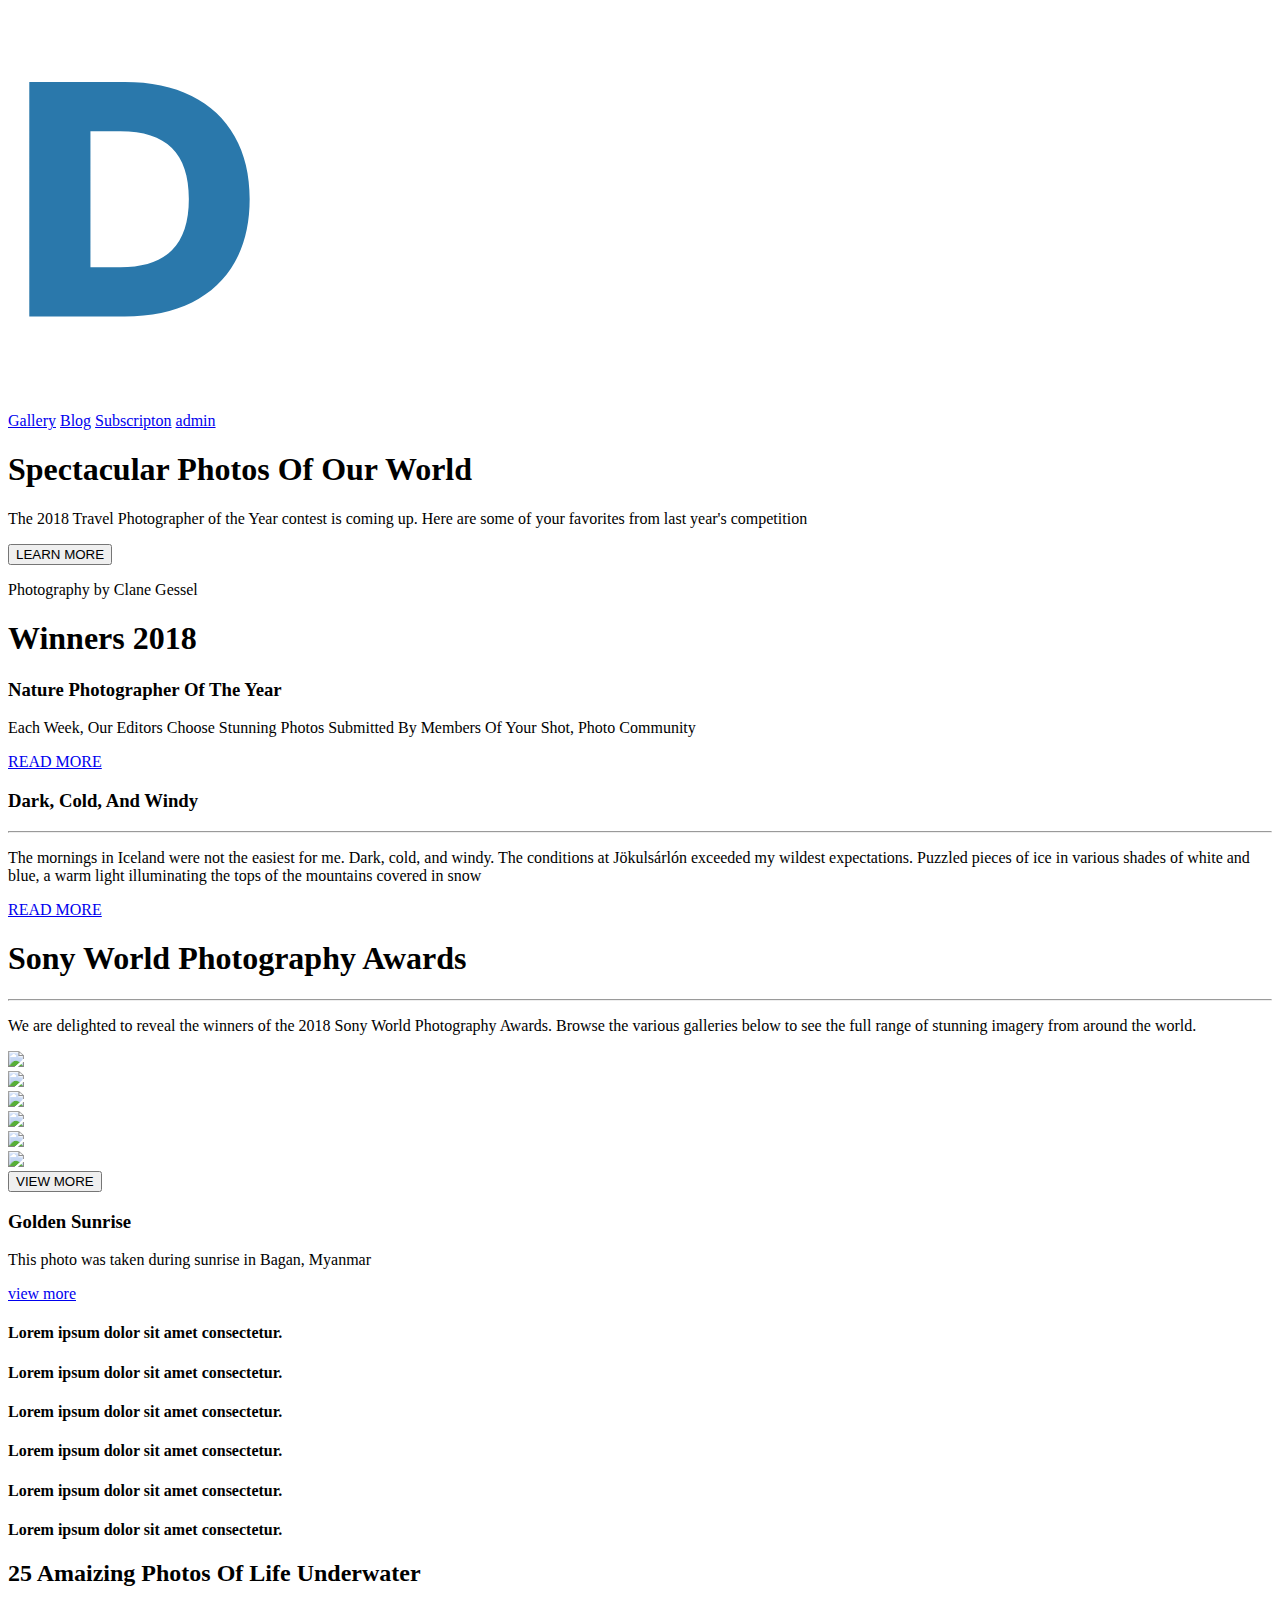
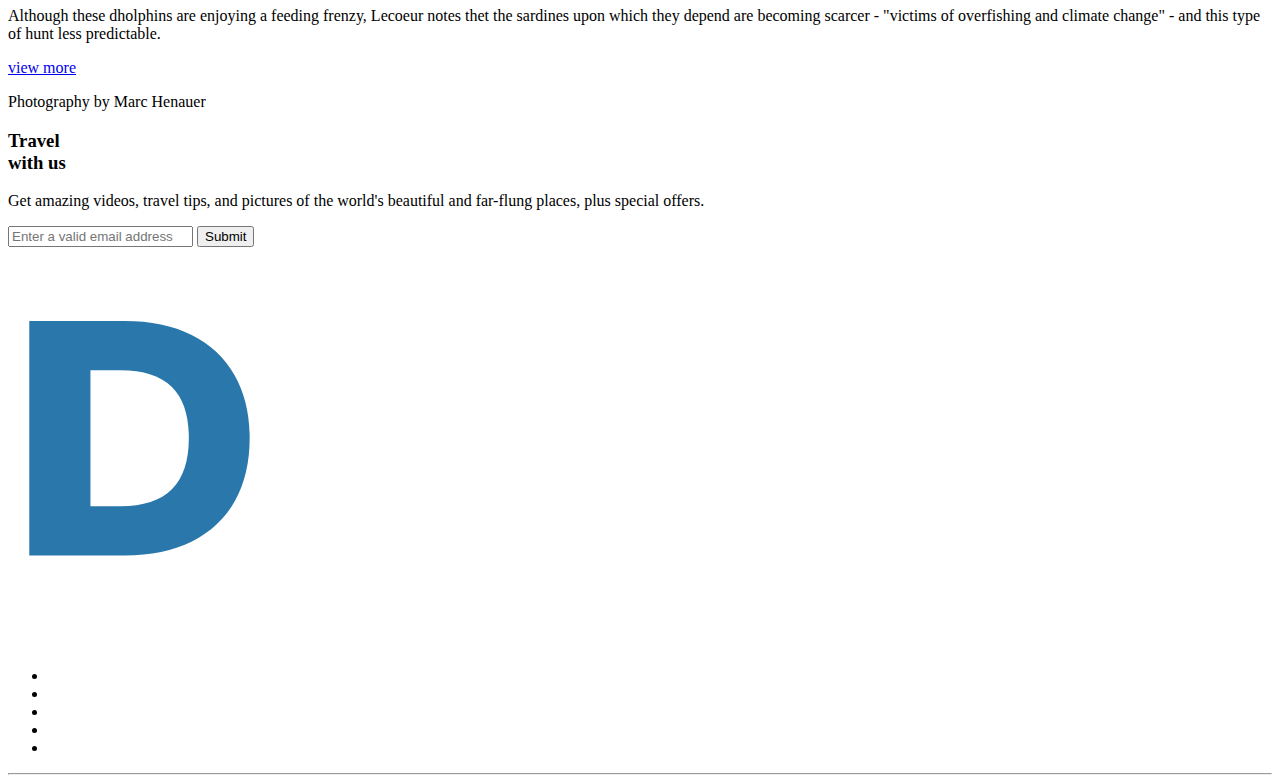
==== index.html @ e1ad9270 "fix logo" ====
<!DOCTYPE html>
<html lang="en">
  <head>
    <meta charset="UTF-8" />
    <meta http-equiv="X-UA-Compatible" content="IE=edge" />
    <meta name="viewport" content="width=device-width, initial-scale=1.0" />

    <!-- FONT AWESOME -->
    <link
      rel="stylesheet"
      href="https://cdnjs.cloudflare.com/ajax/libs/font-awesome/6.2.0/css/all.min.css"
      integrity="sha512-xh6O/CkQoPOWDdYTDqeRdPCVd1SpvCA9XXcUnZS2FmJNp1coAFzvtCN9BmamE+4aHK8yyUHUSCcJHgXloTyT2A=="
      crossorigin="anonymous"
      referrerpolicy="no-referrer"
    />
    <!-- STYLE -->
    <link rel="stylesheet" href="assets/css/style.css" />
  </head>

  <body>
    <nav class="container">
      <section class="navbar">
        <a href="http://127.0.0.1:5500/index.html" class="active"
          ><img src="assets/img/site/logo/logo-light.svg" alt="Static Page"
        /></a>
        <div id="myLinks" class="hideNav">
          <a href="index.html#gallery">Gallery</a>
          <a href="index.html#blog">Blog</a>
          <a href="index.html#subscription">Subscripton</a>
          <a href="admin.html">admin</a>
        </div>
        <a href="javascript:void(0);" class="icon" onclick="navMenu()">
          <i class="fa-sharp fa-solid fa-bars fa-3x"></i>
          <i class="fa-sharp fa-solid fa-x fa-3x"></i>
        </a>
      </section>
    </nav>
    <!-- 1-4 SECTION - ATTILA -->

    <!-- SECTION-1 -->
    <main class="container">
      <header class="container announcement">
        <div
          class="announcement__img col-sx-12 col-sm-6 col-md-8 col-lg-8"
        ></div>

        <div
          class="announcement__description col-sx-12 col-sm-6 col-md-4 col-lg-4"
        >
          <div class="announcement__content">
            <h1>Spectacular Photos Of Our World</h1>
            <p>
              The 2018 Travel Photographer of the Year contest is coming up.
              Here are some of your favorites from last year's competition
            </p>
            <form action="#blog">
              <button class="announcement__btn">LEARN MORE</button>
            </form>
          </div>
        </div>

        <div
          class="announcement__subtitle col-xs-12 col-sm-12 col-md-12 col-lg-12"
        >
          <p>Photography by Clane Gessel</p>
        </div>
      </header>

      <!-- SECTION-2 -->

      <section class="container contest">
        <div class="contest__container reverse">
          <div
            class="contest__container-header col-sx-12 col-sm-3 col-md-3 col-lg-3"
          >
            <h1><strong>Winners</strong> 2018</h1>
          </div>
          <div
            class="contest__container-description col-sx-12 col-sm-9 col-md-9 col-lg-9"
          >
            <div>
              <h3>Nature Photographer Of The Year</h3>
            </div>
            <div>
              <p>
                Each Week, Our Editors Choose Stunning Photos Submitted By
                Members Of Your Shot, Photo Community
              </p>
            </div>
            <div class="contest__container-link"><a href="#">READ MORE</a></div>
          </div>
        </div>
      </section>

      <!-- SECTION-3 -->

      <section class="container iceland">
        <section class="iceland__container">
          <div class="iceland__container--blog">
            <h3>Dark, Cold, And Windy</h3>
            <hr />
            <p>
              The mornings in Iceland were not the easiest for me. Dark, cold,
              and windy. The conditions at Jökulsárlón exceeded my wildest
              expectations. Puzzled pieces of ice in various shades of white and
              blue, a warm light illuminating the tops of the mountains covered
              in snow
            </p>
            <div class="iceland__container--link">
              <a href="#blog">READ MORE</a>
            </div>
          </div>
        </section>
      </section>

      <!-- SECTION-4 -->

      <section
        class="container gallery col-xs-12 col-sm-12 col-md-12 col-lg-12"
        id="gallery"
      >
        <div class="gallery__container">
          <div class="gallery__description">
            <h1>Sony World Photography Awards</h1>
            <hr />
            <p>
              We are delighted to reveal the winners of the 2018 Sony World
              Photography Awards. Browse the various galleries below to see the
              full range of stunning imagery from around the world.
            </p>
          </div>
          <div class="gallery-box">
            <div class="gallery-item" data-index="1">
              <img
                id="img1"
                src="./assets/img/content/gallery/01-gallery.jpeg"
              />
            </div>
            <div class="gallery-item" data-index="2">
              <img
                id="img2"
                src="./assets/img/content/gallery/02-gallery.jpeg"
              />
            </div>
            <div class="gallery-item" data-index="3">
              <img
                id="img3"
                src="./assets/img/content/gallery/03-gallery.jpeg"
              />
            </div>
            <div class="gallery-item" data-index="4">
              <img
                id="img4"
                src="./assets/img/content/gallery/04-gallery.jpeg"
              />
            </div>
            <div class="gallery-item" data-index="5">
              <img
                id="img5"
                src="./assets/img/content/gallery/05-gallery.jpeg"
              />
            </div>
            <div class="gallery-item" data-index="6">
              <img
                id="img6"
                src="./assets/img/content/gallery/06-gallery.jpeg"
              />
            </div>
          </div>
          <div>
            <button class="gallery__btn">VIEW MORE</button>
          </div>
        </div>
      </section>

      <!-- 5-8 SECTION - DANI -->
      <!-- SECTION 5 sunrise-->

      <section class="container sunrise">
        <!-- container-left -->
        <div
          class="container sunrise__container--left col-xs-12 col-sm-7 col-md-7 col-lg-8"
        >
          <div class="img-air-ballon"></div>
          <div class="sunrise--square"></div>
        </div>

        <!-- container-right -->
        <div
          class="container sunrise__container--right col-xs-12 col-sm-5 col-md-5 col-lg-4"
        >
          <div class="sunrise__corner--top"></div>
          <div class="sunrise__content">
            <h3>Golden Sunrise</h3>

            <p>This photo was taken during sunrise in Bagan, Myanmar</p>
            <div>
              <a class="sunrise--link" href="#blog">view more</a>
            </div>
          </div>

          <div class="sunrise__corner--bottom"></div>
        </div>
      </section>

      <!-- SECTION 6 Blog -->
      <section class="blog" id="blog">
        <section class="blog__post col-xs-12 col-sm-12 col-md-12 col-lg-4">
          <div>
            <div>
              <div class="blog__post--img-1"></div>

              <div class="blog__title">
                <h4>Lorem ipsum dolor sit amet consectetur.</h4>
              </div>
            </div>
          </div>
          <div>
            <div>
              <div class="blog__post--img-2"></div>

              <div class="blog__title">
                <h4>Lorem ipsum dolor sit amet consectetur.</h4>
              </div>
            </div>
          </div>
        </section>

        <section class="blog__post col-xs-12 col-sm-12 col-md-12 col-lg-4">
          <div>
            <div>
              <div class="blog__post--img-3"></div>

              <div class="blog__title">
                <h4>Lorem ipsum dolor sit amet consectetur.</h4>
              </div>
            </div>
          </div>
          <div>
            <div>
              <div class="blog__post--img-4"></div>

              <div class="blog__title">
                <h4>Lorem ipsum dolor sit amet consectetur.</h4>
              </div>
            </div>
          </div>
        </section>

        <section class="blog__post col-xs-12 col-sm-12 col-md-12 col-lg-4">
          <div>
            <div>
              <div class="blog__post--img-5"></div>

              <div class="blog__title">
                <h4>Lorem ipsum dolor sit amet consectetur.</h4>
              </div>
            </div>
          </div>
          <div>
            <div>
              <div class="blog__post--img-6"></div>

              <div class="blog__title">
                <h4>Lorem ipsum dolor sit amet consectetur.</h4>
              </div>
            </div>
          </div>
        </section>
      </section>
      <!-- SECTION 7 diving -->
      <section class="container diving">
        <div class="diving__title col-sx-12 col-sm-12 col-md-7 col-lg-8">
          <div class="">
            <div class="diving__content">
              <h2>25 Amaizing Photos Of Life Underwater</h2>
              <p>
                Although these dholphins are enjoying a feeding frenzy, Lecoeur
                notes thet the sardines upon which they depend are becoming
                scarcer - "victims of overfishing and climate change" - and this
                type of hunt less predictable.
              </p>
              <div>
                <a class="diving--link" href="#blog">view more</a>
              </div>
            </div>
          </div>
        </div>
        <div class="diving__img col-sx-12 col-sm-12 col-md-5 col-lg-4">
          <div class="diving__square"></div>
          <div class="diving__pic"></div>
          <div class="diving__corner--bottom"></div>
        </div>

        <div class="diving__subtitle col-xs-12 col-sm-12 col-md-12 col-lg-12">
          <p>Photography by Marc Henauer</p>
        </div>
      </section>
      <!-- Section 8 -->
      <section class="subscripton container" id="subscription">
        <div class="subscripton__msg col-sx-6 col-sm-6 col-md-3 col-lg-3">
          <div>
            <h3>
              Travel <br />
              with us
            </h3>
          </div>
        </div>
        <div class="subscripton__text col-sx-6 col-sm-6 col-md-3 col-lg-4">
          <div>
            <p>
              Get amazing videos, travel tips, and pictures of the world's
              beautiful and far-flung places, plus special offers.
            </p>
          </div>
        </div>
        <form
          id="form"
          class="form subscripton__email col-sx-12 col-sm-12 col-md-6 col-lg-5"
        >
          <input
            class="subscripton__email--input"
            id="email"
            placeholder="Enter a valid email address"
            type="email"
            onkeyup="validateEmail()"
            required
          />

          <button class="subscripton__email--btn" type="button">Submit</button>
        </form>
      </section>
    </main>

    <!-- FOOTER SECTION - GYURI -->

    <section class="layer">
      <section class="footer">
        <section
          class="footer__content col-xs-12 col-sm-12 col-md-12 col-lg-12"
        >
          <div
            class="footer__content--logo col-xs-12 col-sm-12 col-md-6 col-lg-6"
          >
            <img src="assets/img/site/logo/logo-light.svg" alt="" />
          </div>
          <div
            class="footer__content--social col-xs-12 col-sm-12 col-md-6 col-lg-6"
          >
            <ul>
              <li>
                <a href="#"><i class="fa-brands fa-facebook-f fa-xl"></i></a>
              </li>
              <li>
                <a href="#"><i class="fa-brands fa-twitter fa-xl"></i></a>
              </li>
              <li>
                <a href="#"><i class="fa-brands fa-instagram fa-xl"></i></a>
              </li>
              <li>
                <a href="#"><i class="fa-brands fa-youtube fa-xl"></i></a>
              </li>
              <li>
                <a href="#"><i class="fa-brands fa-google-plus-g fa-xl"></i></a>
              </li>
            </ul>
          </div>
        </section>

        <hr />
        <section
          class="footer__copyright col-sx-12 col-sm-12 col-md-12 col-lg-12"
        >
          <div id="copyright"></div>
        </section>
      </section>
    </section>
    <!-- JAVASCRIPT -->
    <script src="assets/js/main.js"></script>
    <script src="assets/js/gallery.js"></script>
    <script src="assets/js/email-subs.js"></script>
  </body>
</html>
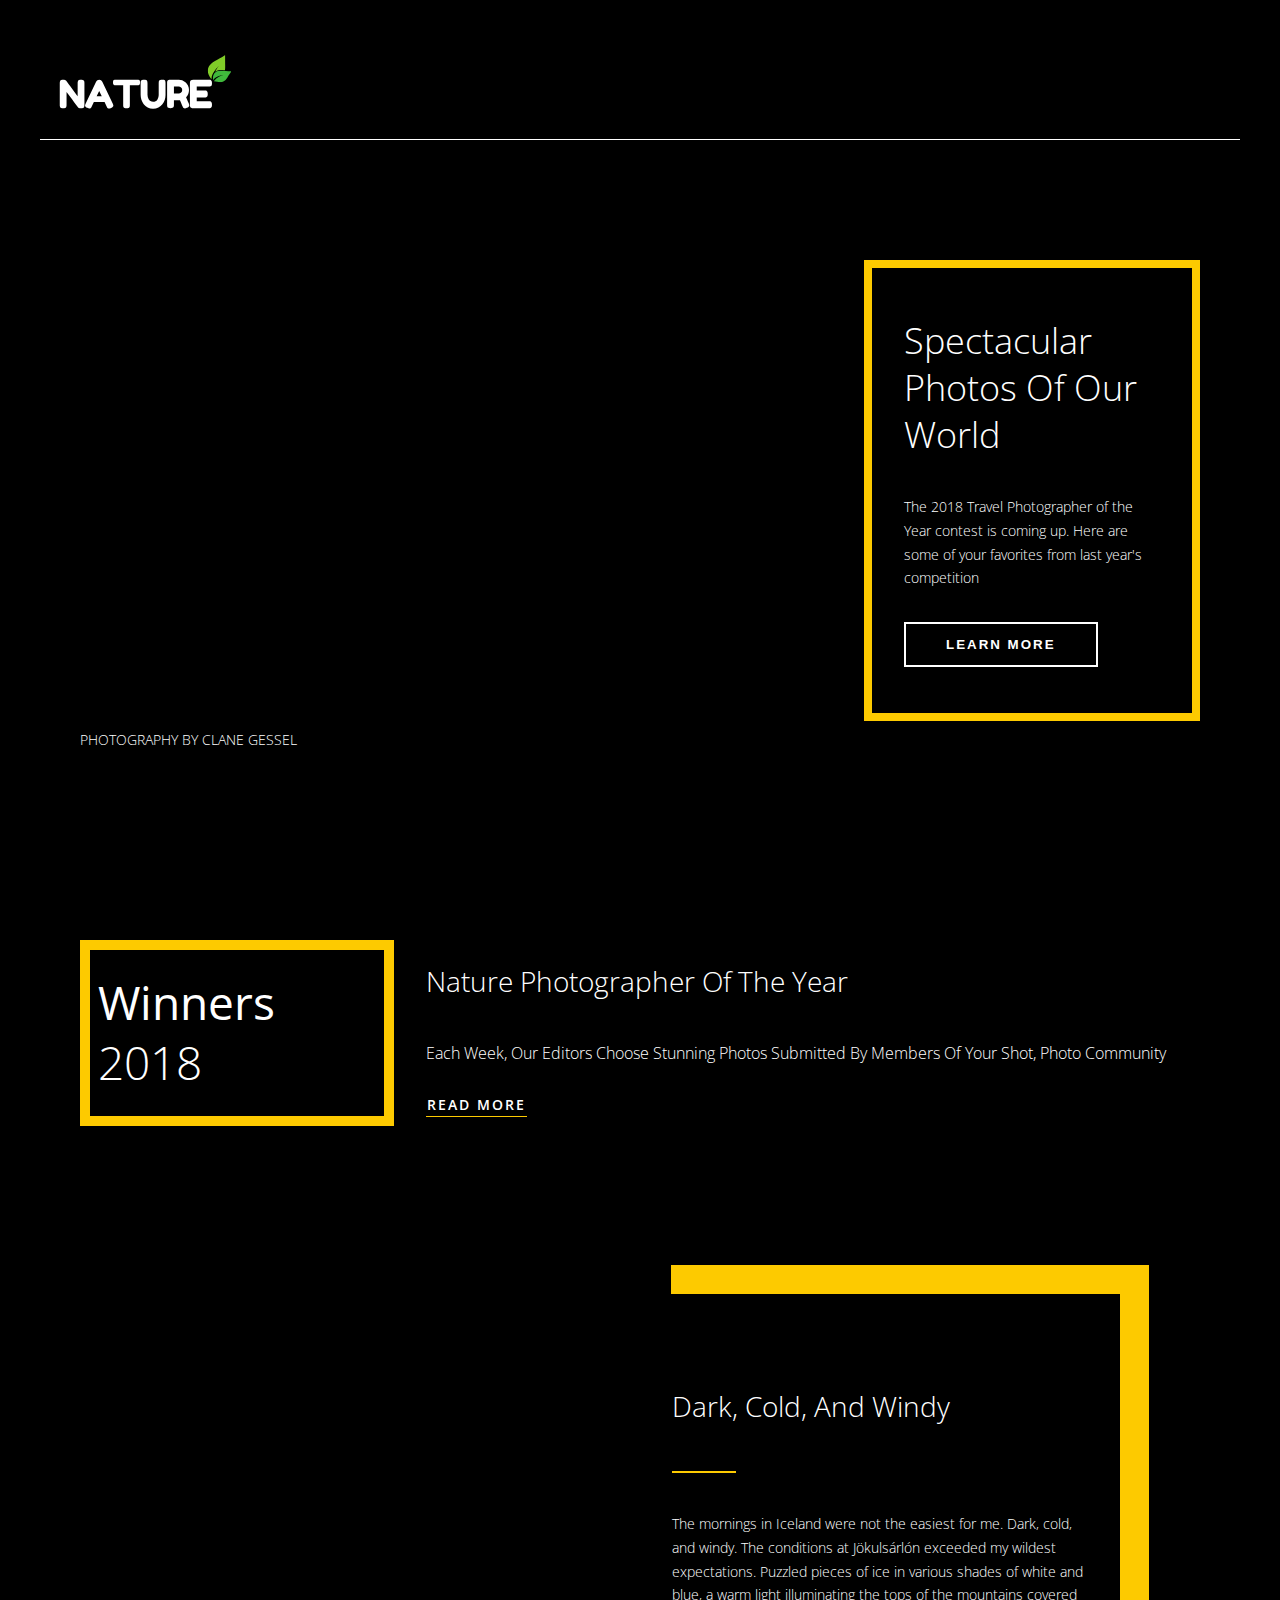
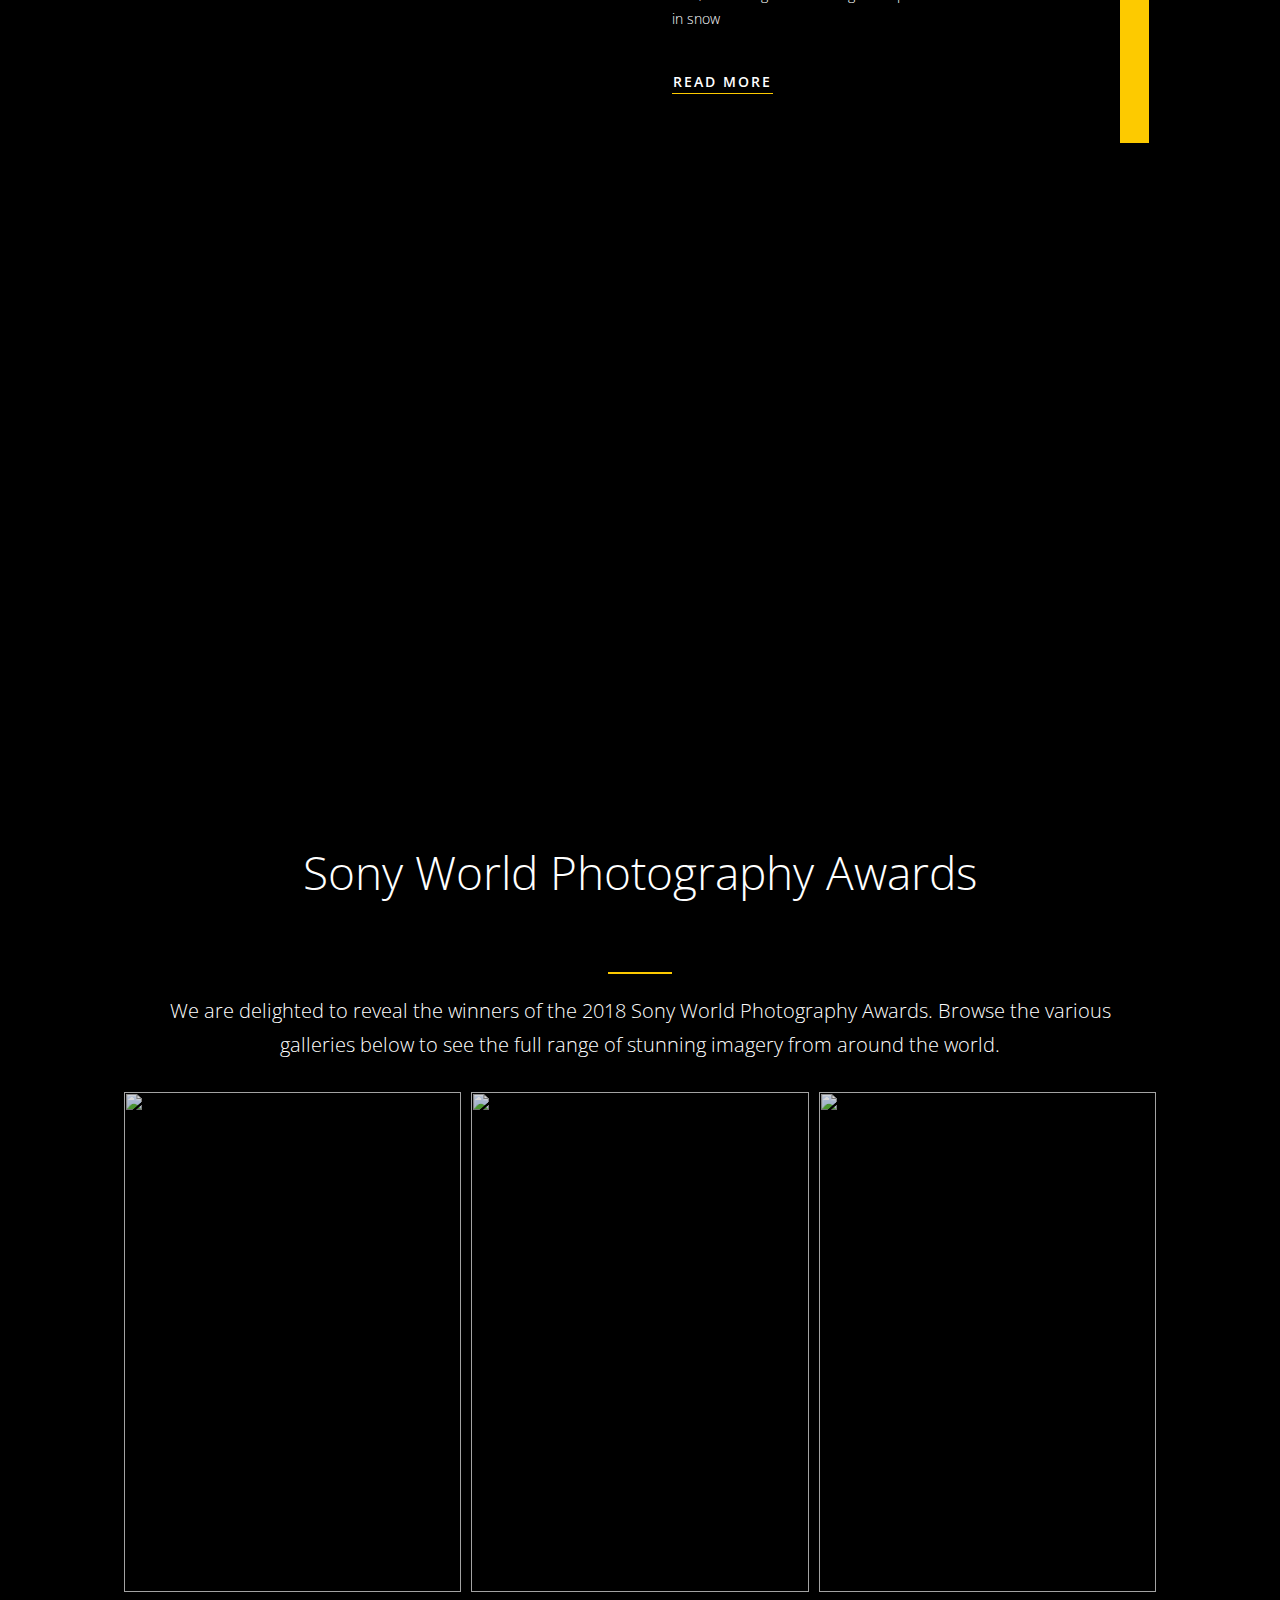
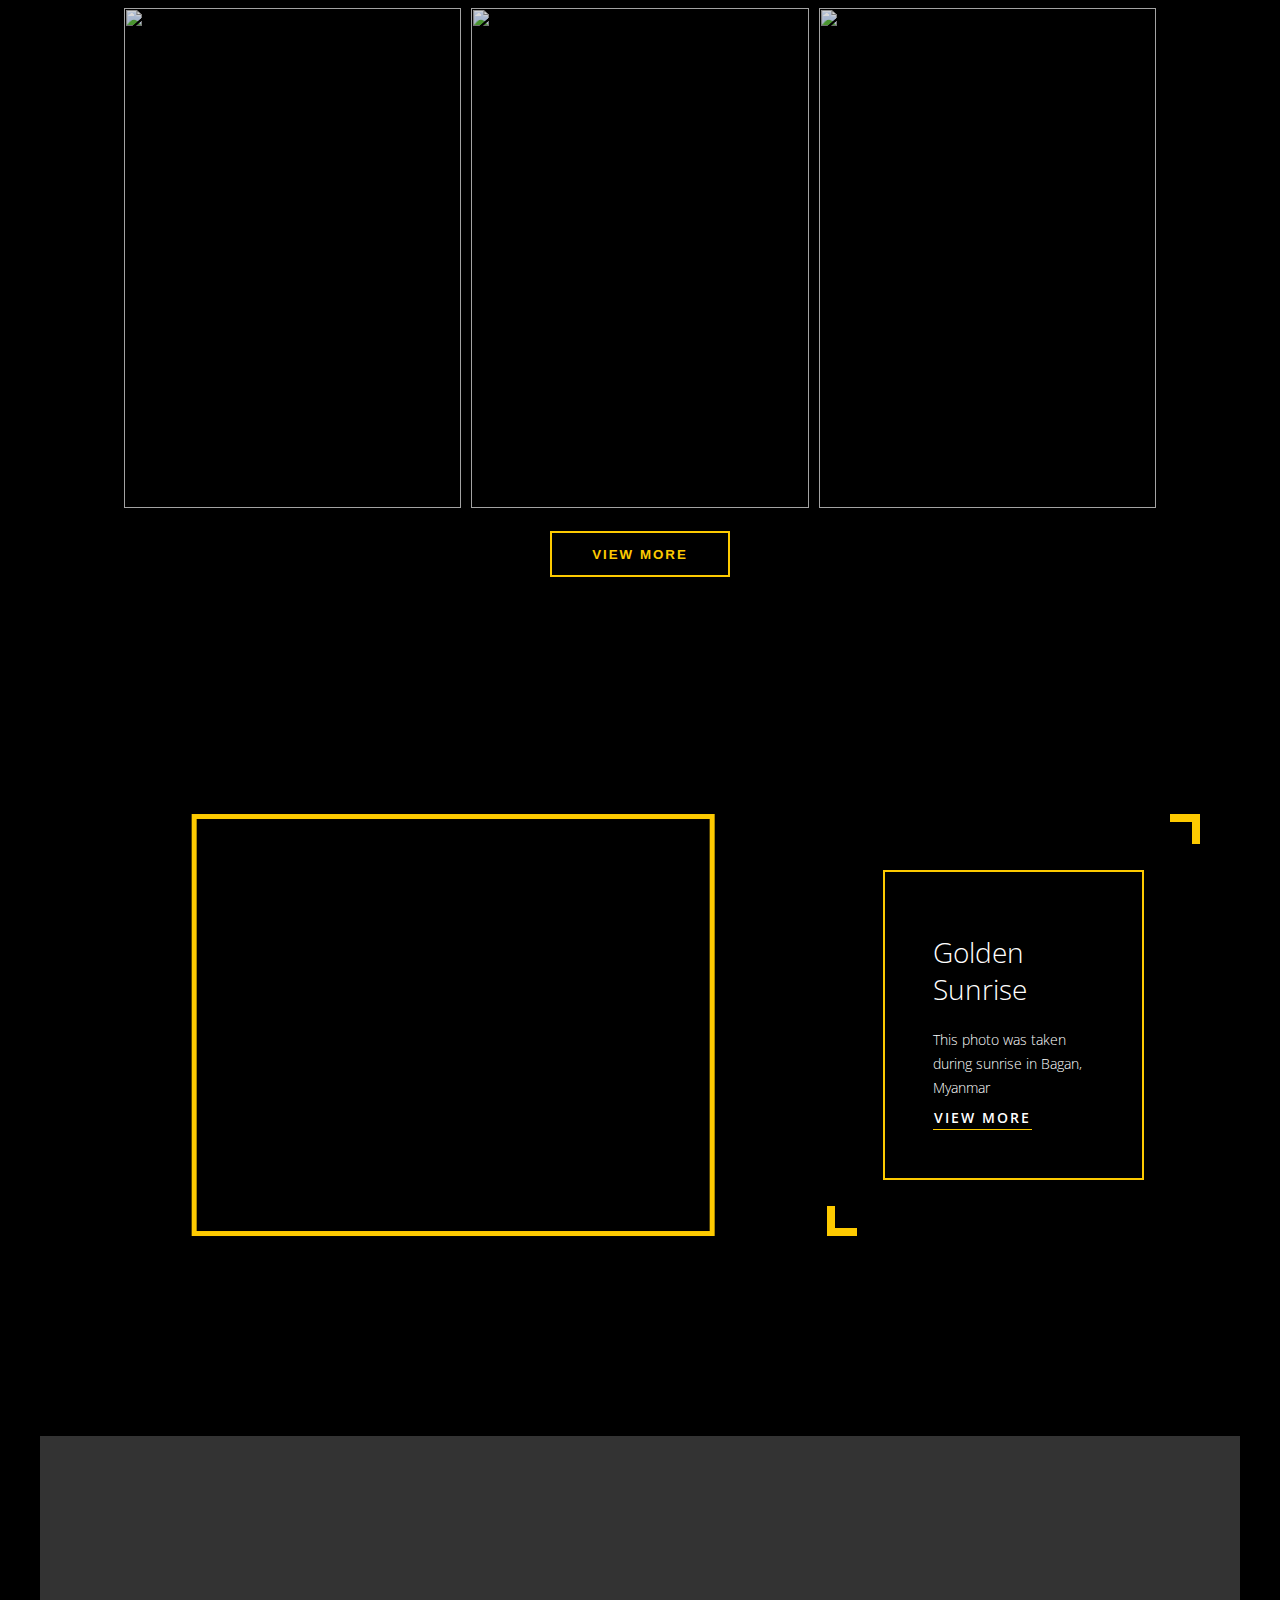
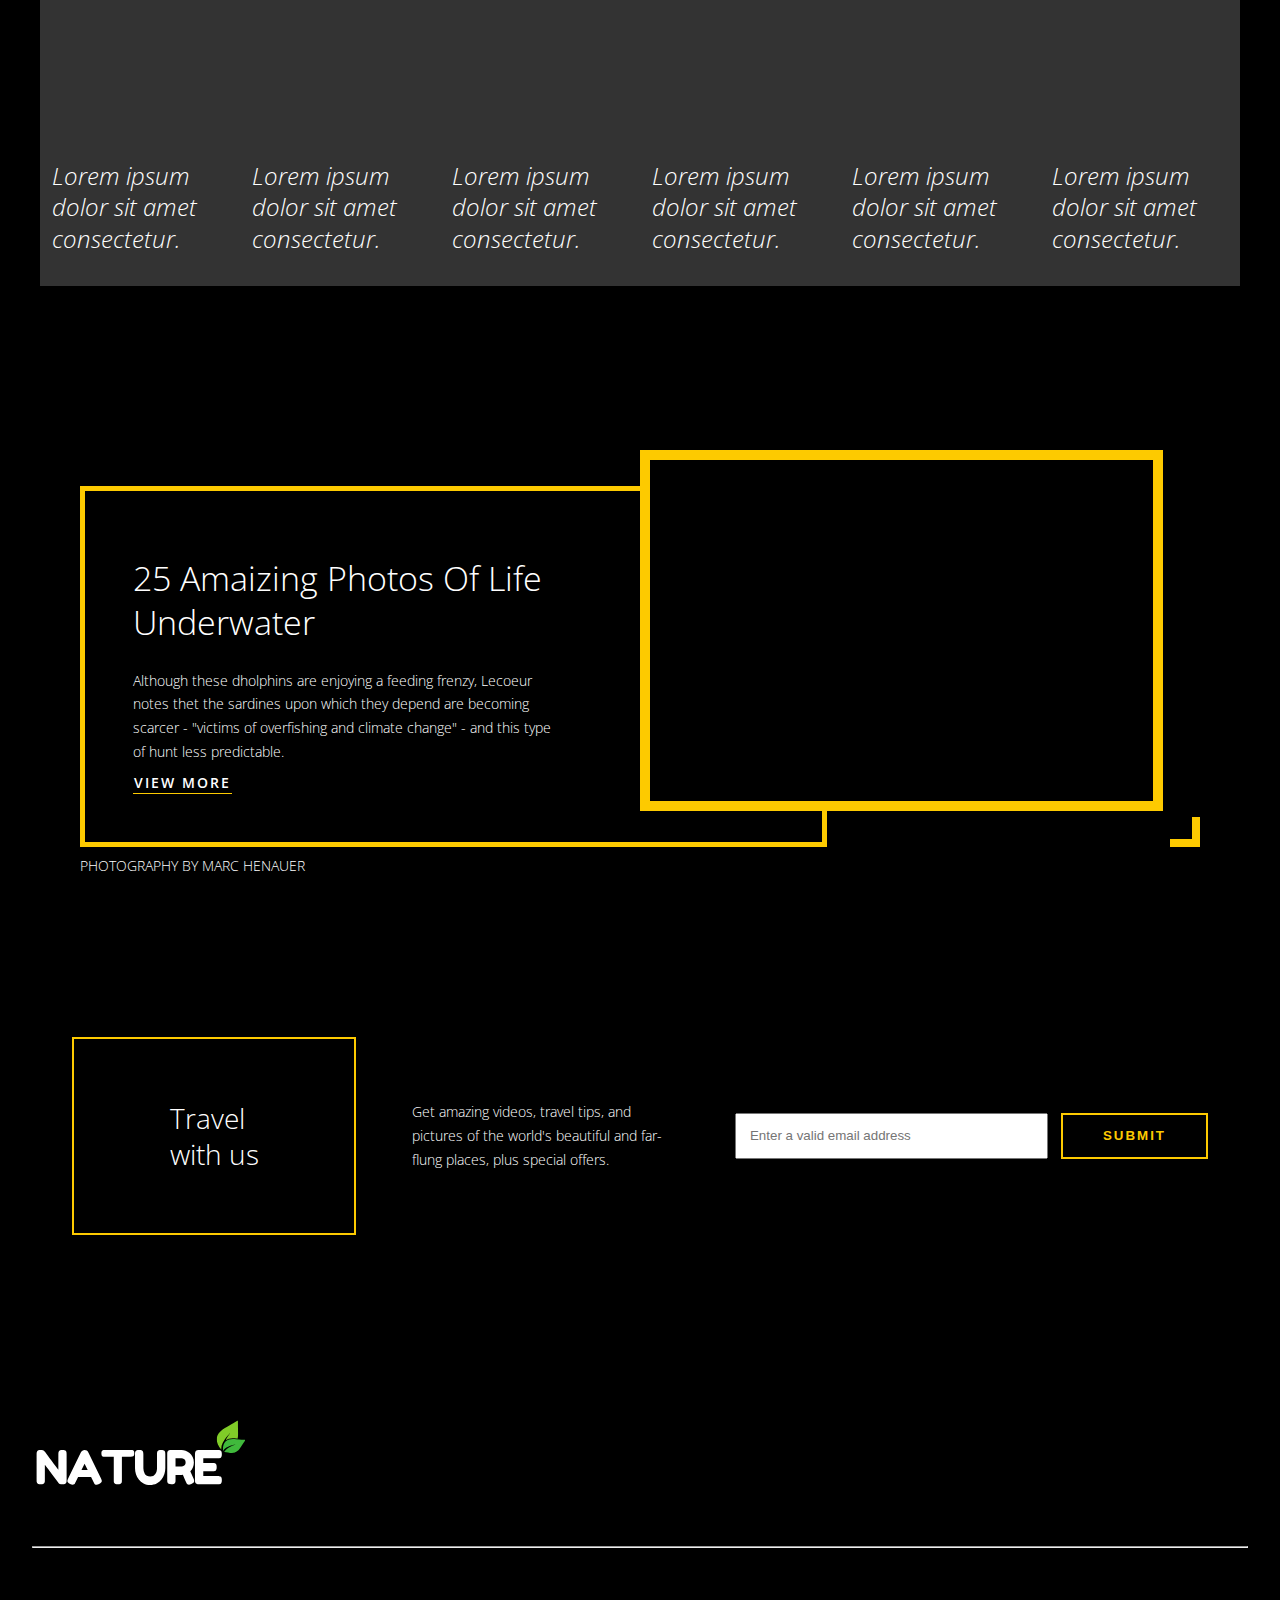
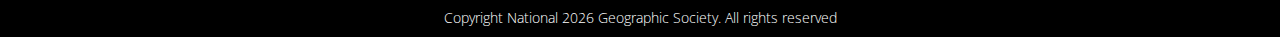
==== commit 264b147c: "fix navbar" ====
--- a/index.html
+++ b/index.html
@@ -23,21 +23,19 @@
         <a href="http://127.0.0.1:5500/index.html" class="active"
           ><img src="assets/img/site/logo/logo-light.svg" alt="Static Page"
         /></a>
-        <div id="myLinks" class="hideNav">
+        <div id="myLinks">
           <a href="index.html#gallery">Gallery</a>
           <a href="index.html#blog">Blog</a>
           <a href="index.html#subscription">Subscripton</a>
           <a href="admin.html">admin</a>
         </div>
-        <a href="javascript:void(0);" class="icon" onclick="navMenu()">
+        <a class="icon" onclick="navMenu()">
           <i class="fa-sharp fa-solid fa-bars fa-3x"></i>
           <i class="fa-sharp fa-solid fa-x fa-3x"></i>
         </a>
       </section>
     </nav>
-    <!-- 1-4 SECTION - ATTILA -->
-
-    <!-- SECTION-1 -->
+
     <main class="container">
       <header class="container announcement">
         <div
@@ -66,8 +64,6 @@
         </div>
       </header>
 
-      <!-- SECTION-2 -->
-
       <section class="container contest">
         <div class="contest__container reverse">
           <div
@@ -91,8 +87,6 @@
           </div>
         </div>
       </section>
-
-      <!-- SECTION-3 -->
 
       <section class="container iceland">
         <section class="iceland__container">
@@ -113,8 +107,6 @@
         </section>
       </section>
 
-      <!-- SECTION-4 -->
-
       <section
         class="container gallery col-xs-12 col-sm-12 col-md-12 col-lg-12"
         id="gallery"
@@ -173,11 +165,7 @@
         </div>
       </section>
 
-      <!-- 5-8 SECTION - DANI -->
-      <!-- SECTION 5 sunrise-->
-
       <section class="container sunrise">
-        <!-- container-left -->
         <div
           class="container sunrise__container--left col-xs-12 col-sm-7 col-md-7 col-lg-8"
         >
@@ -185,7 +173,6 @@
           <div class="sunrise--square"></div>
         </div>
 
-        <!-- container-right -->
         <div
           class="container sunrise__container--right col-xs-12 col-sm-5 col-md-5 col-lg-4"
         >
@@ -203,7 +190,6 @@
         </div>
       </section>
 
-      <!-- SECTION 6 Blog -->
       <section class="blog" id="blog">
         <section class="blog__post col-xs-12 col-sm-12 col-md-12 col-lg-4">
           <div>
@@ -268,7 +254,7 @@
           </div>
         </section>
       </section>
-      <!-- SECTION 7 diving -->
+
       <section class="container diving">
         <div class="diving__title col-sx-12 col-sm-12 col-md-7 col-lg-8">
           <div class="">
@@ -296,7 +282,6 @@
           <p>Photography by Marc Henauer</p>
         </div>
       </section>
-      <!-- Section 8 -->
       <section class="subscripton container" id="subscription">
         <div class="subscripton__msg col-sx-6 col-sm-6 col-md-3 col-lg-3">
           <div>
@@ -332,8 +317,6 @@
       </section>
     </main>
 
-    <!-- FOOTER SECTION - GYURI -->
-
     <section class="layer">
       <section class="footer">
         <section
--- a/assets/css/style.css
+++ b/assets/css/style.css
@@ -0,0 +1,1623 @@
+@import url("https://fonts.googleapis.com/css2?family=Open+Sans:ital,wght@0,300;0,400;0,500;0,600;0,700;0,800;1,300&display=swap");
+* {
+  margin: 0;
+  padding: 0;
+  box-sizing: border-box;
+}
+
+body {
+  font-family: "Open Sans", sans-serif;
+  background-color: #000000;
+}
+
+p {
+  color: #fff;
+  font-size: 14px;
+  line-height: 1.7;
+  font-weight: 300;
+  padding: 0.5em 0;
+  margin: 0;
+}
+
+a {
+  color: #fff;
+  font-size: 14px;
+  line-height: 1.7;
+  font-weight: 300;
+  padding: 0.5em 0;
+  margin: 0;
+  text-transform: uppercase;
+  text-decoration: underline 1.5px #fdca00;
+  text-underline-offset: 5px;
+}
+a:hover {
+  color: #fdca00;
+}
+
+h1 {
+  color: #fff;
+  font-size: 46px;
+  line-height: 1.3;
+  font-weight: 300;
+  padding: 0.5em 0;
+  margin: 0;
+}
+
+h2 {
+  color: #fff;
+  font-size: 34px;
+  line-height: 1.3;
+  font-weight: 300;
+  padding: 0.5em 0;
+  margin: 0;
+}
+
+h3 {
+  color: #fff;
+  font-size: 28px;
+  line-height: 1.3;
+  font-weight: 300;
+  padding: 0.5em 0;
+  margin: 0;
+}
+
+h4 {
+  color: #fff;
+  font-size: 24px;
+  line-height: 1.3;
+  font-weight: 300;
+  padding: 0.5em 0;
+  margin: 0;
+}
+
+h5 {
+  color: #fff;
+  font-size: 20px;
+  line-height: 1.3;
+  font-weight: 300;
+  padding: 0.5em 0;
+  margin: 0;
+}
+
+h6 {
+  color: #fff;
+  font-size: 14px;
+  line-height: 1.3;
+  font-weight: 300;
+  padding: 0.5em 0;
+  margin: 0;
+}
+
+.navbar {
+  display: flex;
+  flex-direction: column;
+  justify-content: center;
+  align-items: center;
+  max-width: 1280px;
+  overflow: hidden;
+  background-color: #000000;
+  position: relative;
+}
+.navbar a {
+  color: #fff;
+  padding: 14px 16px;
+  text-decoration: none;
+  font-size: 17px;
+  display: block;
+}
+.navbar a img {
+  width: 15%;
+}
+@media only screen and (max-width: 960px) {
+  .navbar a img {
+    width: 25%;
+  }
+}
+@media only screen and (max-width: 640px) {
+  .navbar a img {
+    width: 50%;
+  }
+}
+.navbar a.icon {
+  display: block;
+  position: absolute;
+  right: 0;
+  top: 0;
+}
+.navbar a.icon .fa-x {
+  display: none;
+}
+@keyframes fadeIn {
+  0% {
+    display: none;
+    opacity: 0;
+    height: 0;
+  }
+  99% {
+    display: block;
+  }
+  100% {
+    display: block;
+    opacity: 1;
+    height: 100%;
+  }
+}
+.navbar a.icon .fa-x.open {
+  animation: fadeIn 300ms linear backwards;
+}
+@keyframes fadeIn {
+  0% {
+    display: none;
+    opacity: 0;
+    height: 0;
+  }
+  99% {
+    display: block;
+  }
+  100% {
+    display: block;
+    opacity: 1;
+    height: 100%;
+  }
+}
+.navbar a.icon .fa-bars.open {
+  animation: fadeIn 300ms linear backwards;
+}
+.navbar #myLinks {
+  display: none;
+  text-align: center;
+}
+@keyframes hideNav {
+  0% {
+    display: block;
+    opacity: 1;
+    height: 100%;
+  }
+  99% {
+    display: none;
+  }
+  100% {
+    display: none;
+    opacity: 0;
+    height: 0;
+  }
+}
+@keyframes showNav {
+  0% {
+    display: none;
+    opacity: 0;
+    height: 0;
+  }
+  99% {
+    display: block;
+  }
+  100% {
+    display: block;
+    opacity: 1;
+    height: 100%;
+  }
+}
+.navbar #myLinks a {
+  position: relative;
+  text-decoration: none;
+  display: inline-block;
+  color: #fff;
+  font-weight: 600;
+  letter-spacing: 2px;
+  padding: 0 1px;
+  transition: color ease 0.3s;
+  display: block;
+  margin: 2em;
+  z-index: 1;
+}
+.navbar #myLinks a::after {
+  content: "";
+  position: absolute;
+  z-index: -1;
+  width: 100%;
+  height: 5%;
+  left: 0;
+  bottom: 0;
+  background-color: #fdca00;
+  transition: all ease 0.3s;
+}
+.navbar #myLinks a:hover {
+  color: #000000;
+}
+.navbar #myLinks a:hover::after {
+  height: 100%;
+}
+.navbar #myLinks.showNav {
+  animation: showNav 1s linear backwards;
+}
+.navbar #myLinks.hideNav {
+  animation: hideNav 1s linear forwards;
+}
+
+.mobile-container {
+  max-width: 480px;
+  margin: auto;
+  background-color: #333333;
+  height: 500px;
+  color: #fff;
+  border-radius: 10px;
+}
+
+.active {
+  background-color: #000000;
+  color: #fff;
+  border-bottom: 1px solid #fff;
+}
+
+.fa-bars {
+  display: flex;
+  flex-direction: row;
+  justify-content: center;
+  align-items: center;
+}
+
+.layer {
+  display: flex;
+  flex-direction: row;
+  justify-content: center;
+  max-width: 1280px;
+  width: 100%;
+  height: 100%;
+  margin: 0 auto;
+  margin-top: 5em;
+  background-image: url("../img/site/img/05-footer_mountains.jpeg");
+  background-position: center;
+  background-size: cover;
+}
+
+.footer {
+  display: flex;
+  flex-direction: column;
+  justify-content: space-between;
+  max-width: 1280px;
+  width: 100%;
+  min-height: 250px;
+  margin: 0 auto;
+  padding: 2em;
+  padding-bottom: 0;
+  background-color: rgba(0, 0, 0, 0.8);
+}
+.footer__content {
+  display: flex;
+  flex-direction: row;
+  justify-content: center;
+  width: 100%;
+}
+.footer__content--logo {
+  display: flex;
+  flex-direction: column;
+  justify-content: center;
+  align-items: flex-start;
+}
+.footer__content--logo img {
+  width: 35%;
+}
+.footer__content--social {
+  display: flex;
+  flex-direction: column;
+  justify-content: space-around;
+  align-items: flex-end;
+}
+.footer__content--social ul {
+  display: flex;
+  flex-direction: row;
+  justify-content: center;
+  list-style: none;
+}
+.footer__content--social ul li {
+  padding: 0.5em;
+}
+.footer__copyright {
+  display: flex;
+  flex-direction: column;
+  justify-content: center;
+  align-items: center;
+}
+.footer__template {
+  display: flex;
+  flex-direction: column;
+  justify-content: center;
+  max-width: 1280px;
+  width: 100%;
+  height: 100%;
+  margin: 0 auto;
+  align-items: center;
+  padding: 2em;
+  background-color: #333333;
+}
+
+.footer--link {
+  position: relative;
+  text-decoration: none;
+  display: inline-block;
+  color: #fff;
+  font-weight: 600;
+  letter-spacing: 2px;
+  padding: 0 1px;
+  transition: color ease 0.3s;
+}
+.footer--link::after {
+  content: "";
+  position: absolute;
+  z-index: -1;
+  width: 100%;
+  height: 5%;
+  left: 0;
+  bottom: 0;
+  background-color: #fdca00;
+  transition: all ease 0.3s;
+}
+.footer--link:hover {
+  color: #000000;
+}
+.footer--link:hover::after {
+  height: 100%;
+}
+
+.fa-facebook-f {
+  color: #fdca00;
+}
+
+.fa-twitter {
+  color: #fdca00;
+}
+
+.fa-youtube {
+  color: #fdca00;
+}
+
+.fa-instagram {
+  color: #fdca00;
+}
+
+.fa-google-plus-g {
+  color: #fdca00;
+}
+
+.container {
+  box-sizing: border-box;
+  display: flex;
+  flex: 0 1 auto;
+  flex-flow: row wrap;
+  margin: 0 auto;
+  padding: 10px;
+  position: relative;
+  max-width: 1280px;
+}
+@media only screen and (min-width: 640px) {
+  .container {
+    padding: 10px;
+  }
+}
+@media only screen and (min-width: 960px) {
+  .container {
+    padding: 20px;
+  }
+}
+@media only screen and (min-width: 1280px) {
+  .container {
+    padding: 40px;
+  }
+}
+
+.container > [class^=col] {
+  box-sizing: border-box;
+  padding: 10px;
+  position: relative;
+}
+@media only screen and (min-width: 640px) {
+  .container > [class^=col] {
+    padding: 12px;
+  }
+}
+@media only screen and (min-width: 960px) {
+  .container > [class^=col] {
+    padding: 15px;
+  }
+}
+@media only screen and (min-width: 1280px) {
+  .container > [class^=col] {
+    padding: 18px;
+  }
+}
+
+.col-xs-1 {
+  width: 8.3333333333%;
+}
+
+.col-xs-2 {
+  width: 16.6666666667%;
+}
+
+.col-xs-3 {
+  width: 25%;
+}
+
+.col-xs-4 {
+  width: 33.3333333333%;
+}
+
+.col-xs-5 {
+  width: 41.6666666667%;
+}
+
+.col-xs-6 {
+  width: 50%;
+}
+
+.col-xs-7 {
+  width: 58.3333333333%;
+}
+
+.col-xs-8 {
+  width: 66.6666666667%;
+}
+
+.col-xs-9 {
+  width: 75%;
+}
+
+.col-xs-10 {
+  width: 83.3333333333%;
+}
+
+.col-xs-11 {
+  width: 91.6666666667%;
+}
+
+.col-xs-12 {
+  width: 100%;
+}
+
+@media only screen and (min-width: 640px) {
+  .col-sm-1 {
+    width: 8.3333333333%;
+  }
+}
+
+@media only screen and (min-width: 640px) {
+  .col-sm-2 {
+    width: 16.6666666667%;
+  }
+}
+
+@media only screen and (min-width: 640px) {
+  .col-sm-3 {
+    width: 25%;
+  }
+}
+
+@media only screen and (min-width: 640px) {
+  .col-sm-4 {
+    width: 33.3333333333%;
+  }
+}
+
+@media only screen and (min-width: 640px) {
+  .col-sm-5 {
+    width: 41.6666666667%;
+  }
+}
+
+@media only screen and (min-width: 640px) {
+  .col-sm-6 {
+    width: 50%;
+  }
+}
+
+@media only screen and (min-width: 640px) {
+  .col-sm-7 {
+    width: 58.3333333333%;
+  }
+}
+
+@media only screen and (min-width: 640px) {
+  .col-sm-8 {
+    width: 66.6666666667%;
+  }
+}
+
+@media only screen and (min-width: 640px) {
+  .col-sm-9 {
+    width: 75%;
+  }
+}
+
+@media only screen and (min-width: 640px) {
+  .col-sm-10 {
+    width: 83.3333333333%;
+  }
+}
+
+@media only screen and (min-width: 640px) {
+  .col-sm-11 {
+    width: 91.6666666667%;
+  }
+}
+
+@media only screen and (min-width: 640px) {
+  .col-sm-12 {
+    width: 100%;
+  }
+}
+
+@media only screen and (min-width: 960px) {
+  .col-md-1 {
+    width: 8.3333333333%;
+  }
+}
+
+@media only screen and (min-width: 960px) {
+  .col-md-2 {
+    width: 16.6666666667%;
+  }
+}
+
+@media only screen and (min-width: 960px) {
+  .col-md-3 {
+    width: 25%;
+  }
+}
+
+@media only screen and (min-width: 960px) {
+  .col-md-4 {
+    width: 33.3333333333%;
+  }
+}
+
+@media only screen and (min-width: 960px) {
+  .col-md-5 {
+    width: 41.6666666667%;
+  }
+}
+
+@media only screen and (min-width: 960px) {
+  .col-md-6 {
+    width: 50%;
+  }
+}
+
+@media only screen and (min-width: 960px) {
+  .col-md-7 {
+    width: 58.3333333333%;
+  }
+}
+
+@media only screen and (min-width: 960px) {
+  .col-md-8 {
+    width: 66.6666666667%;
+  }
+}
+
+@media only screen and (min-width: 960px) {
+  .col-md-9 {
+    width: 75%;
+  }
+}
+
+@media only screen and (min-width: 960px) {
+  .col-md-10 {
+    width: 83.3333333333%;
+  }
+}
+
+@media only screen and (min-width: 960px) {
+  .col-md-11 {
+    width: 91.6666666667%;
+  }
+}
+
+@media only screen and (min-width: 960px) {
+  .col-md-12 {
+    width: 100%;
+  }
+}
+
+@media only screen and (min-width: 1280px) {
+  .col-lg-1 {
+    width: 8.3333333333%;
+  }
+}
+
+@media only screen and (min-width: 1280px) {
+  .col-lg-2 {
+    width: 16.6666666667%;
+  }
+}
+
+@media only screen and (min-width: 1280px) {
+  .col-lg-3 {
+    width: 25%;
+  }
+}
+
+@media only screen and (min-width: 1280px) {
+  .col-lg-4 {
+    width: 33.3333333333%;
+  }
+}
+
+@media only screen and (min-width: 1280px) {
+  .col-lg-5 {
+    width: 41.6666666667%;
+  }
+}
+
+@media only screen and (min-width: 1280px) {
+  .col-lg-6 {
+    width: 50%;
+  }
+}
+
+@media only screen and (min-width: 1280px) {
+  .col-lg-7 {
+    width: 58.3333333333%;
+  }
+}
+
+@media only screen and (min-width: 1280px) {
+  .col-lg-8 {
+    width: 66.6666666667%;
+  }
+}
+
+@media only screen and (min-width: 1280px) {
+  .col-lg-9 {
+    width: 75%;
+  }
+}
+
+@media only screen and (min-width: 1280px) {
+  .col-lg-10 {
+    width: 83.3333333333%;
+  }
+}
+
+@media only screen and (min-width: 1280px) {
+  .col-lg-11 {
+    width: 91.6666666667%;
+  }
+}
+
+@media only screen and (min-width: 1280px) {
+  .col-lg-12 {
+    width: 100%;
+  }
+}
+
+html {
+  scroll-behavior: smooth;
+}
+
+nav.container {
+  display: flex;
+  flex-direction: row;
+  justify-content: center;
+  width: 100%;
+}
+
+.navbar {
+  width: 100%;
+  display: flex;
+  justify-content: space-evenly;
+  padding: 0;
+  margin: 0;
+}
+
+.announcement {
+  display: flex;
+  flex-direction: row;
+  justify-content: center;
+  width: 100%;
+  min-height: 600px;
+}
+.announcement__img {
+  display: flex;
+  flex-direction: row;
+  justify-content: center;
+  background-image: url("../img/site/img/01-ice_cave.jpeg");
+  background-size: cover;
+  background-position: center;
+}
+@media only screen and (max-width: 640px) {
+  .announcement__img {
+    margin: 1em 0;
+    width: 100%;
+    height: 250px;
+  }
+}
+.announcement__description {
+  display: flex;
+  flex-direction: row;
+  justify-content: flex-end;
+}
+.announcement__content {
+  display: flex;
+  flex-direction: column;
+  justify-content: space-between;
+  align-items: stretch;
+  border: 0.5em solid rgb(253, 202, 0);
+  height: auto;
+  width: 90%;
+  padding: 2em;
+}
+@media only screen and (max-width: 640px) {
+  .announcement__content {
+    width: 100%;
+  }
+}
+.announcement__content h1 {
+  font-size: 36px;
+}
+.announcement__btn {
+  border: 2px solid #fff;
+  color: #fff;
+  background-color: #000000;
+  padding: 1em 3em;
+  margin: 1em 0;
+  text-transform: uppercase;
+  font-weight: 600;
+  letter-spacing: 2px;
+  cursor: pointer;
+  box-shadow: inset 0 0 0 0 #fff;
+}
+.announcement__btn:hover {
+  color: #000;
+  transition: ease-out 0.8s;
+  box-shadow: inset 400px 0 0 0 #fff;
+}
+.announcement__subtitle {
+  display: flex;
+  flex-direction: row;
+  justify-content: flex-start;
+  text-transform: uppercase;
+}
+
+.contest {
+  display: flex;
+  flex-direction: row;
+  justify-content: center;
+  width: 100%;
+  height: 100%;
+  margin-top: 5em;
+  margin-bottom: 5em;
+}
+.contest__container {
+  display: flex;
+  flex-direction: row;
+  justify-content: center;
+  gap: 2em;
+}
+@media only screen and (max-width: 640px) {
+  .contest__container {
+    display: flex;
+    flex-direction: column-reverse;
+    justify-content: center;
+  }
+}
+.contest__container-header {
+  display: flex;
+  flex-direction: column;
+  justify-content: center;
+  display: flex;
+  flex-direction: column;
+  border: 10px solid rgb(253, 202, 0);
+  padding-right: 2em;
+  padding-left: 0.5em;
+  height: 100%;
+  width: 30%;
+  justify-content: center;
+}
+@media only screen and (max-width: 920px) {
+  .contest__container-header {
+    width: 40%;
+  }
+}
+@media only screen and (max-width: 640px) {
+  .contest__container-header {
+    width: 100%;
+  }
+}
+@media only screen and (max-width: 640px) {
+  .contest__container h1 {
+    width: 70%;
+  }
+}
+.contest__container-description {
+  display: flex;
+  flex-direction: column;
+  justify-content: center;
+  justify-content: space-around;
+}
+.contest__container-description p {
+  font-size: 16px;
+}
+.contest__container-link a {
+  position: relative;
+  text-decoration: none;
+  display: inline-block;
+  color: #fff;
+  font-weight: 600;
+  letter-spacing: 2px;
+  padding: 0 1px;
+  transition: color ease 0.3s;
+}
+.contest__container-link a::after {
+  content: "";
+  position: absolute;
+  z-index: -1;
+  width: 100%;
+  height: 5%;
+  left: 0;
+  bottom: 0;
+  background-color: #fdca00;
+  transition: all ease 0.3s;
+}
+.contest__container-link a:hover {
+  color: #000000;
+}
+.contest__container-link a:hover::after {
+  height: 100%;
+}
+
+.iceland {
+  display: flex;
+  flex-direction: row;
+  justify-content: center;
+  margin-top: 8rem;
+  margin-bottom: 8rem;
+  position: relative;
+  width: 100%;
+  min-height: 800px;
+  background-image: url("../img/site/img/02-snowy_mountains.jpeg");
+  background-size: cover;
+  background-position: center;
+}
+.iceland__container {
+  display: flex;
+  flex-direction: row;
+  justify-content: center;
+}
+.iceland__container--blog {
+  display: flex;
+  flex-direction: column;
+  justify-content: center;
+  justify-content: space-around;
+  position: absolute;
+  top: -10%;
+  right: 10%;
+  width: 40%;
+  height: 60%;
+  background-color: #000000;
+  padding: 4em 2em;
+  box-shadow: 30px -30px 0px -1px rgb(253, 202, 0);
+}
+@media only screen and (max-width: 640px) {
+  .iceland__container--blog {
+    width: 80%;
+    height: 60%;
+    left: 50%;
+    top: 50%;
+    transform: translate(-50%, -50%);
+  }
+}
+.iceland__container--link a {
+  position: relative;
+  text-decoration: none;
+  display: inline-block;
+  color: #fff;
+  font-weight: 600;
+  letter-spacing: 2px;
+  padding: 0 1px;
+  transition: color ease 0.3s;
+  z-index: 1;
+}
+.iceland__container--link a::after {
+  content: "";
+  position: absolute;
+  z-index: -1;
+  width: 100%;
+  height: 5%;
+  left: 0;
+  bottom: 0;
+  background-color: #fdca00;
+  transition: all ease 0.3s;
+}
+.iceland__container--link a:hover {
+  color: #000000;
+}
+.iceland__container--link a:hover::after {
+  height: 100%;
+}
+.iceland hr {
+  border: 1px solid rgb(253, 202, 0);
+  width: 4em;
+  margin-left: 0;
+}
+
+.gallery {
+  margin-top: 2em;
+  margin-bottom: 4em;
+}
+.gallery__container {
+  text-align: center;
+}
+.gallery hr {
+  border: 1px solid rgb(253, 202, 0);
+  width: 4em;
+  margin: auto;
+}
+.gallery__btn {
+  border: 2px solid rgb(253, 202, 0);
+  padding: 10px 40px;
+  color: text-color-light;
+  background-color: black;
+  text-align: center;
+  font-weight: 600;
+  border: 2px solid #fdca00;
+  color: #fdca00;
+  background-color: #000000;
+  padding: 1em 3em;
+  margin: 1em 0;
+  text-transform: uppercase;
+  font-weight: 600;
+  letter-spacing: 2px;
+  cursor: pointer;
+  box-shadow: inset 0 0 0 0 #fdca00;
+}
+.gallery__btn:hover {
+  color: #000;
+  transition: ease-out 0.8s;
+  box-shadow: inset 400px 0 0 0 #fdca00;
+}
+.gallery__description h1 {
+  margin: 1em;
+}
+.gallery__description p {
+  margin: 1em;
+  font-size: 20px;
+  padding: 0 2em;
+}
+
+.gallery-box {
+  display: flex;
+  flex-wrap: wrap;
+  justify-content: space-between;
+  background-color: #000000;
+  box-shadow: 0 0 3px 0 rgba(0, 0, 0, 0.3);
+  width: 94%;
+  margin: 0 auto;
+  padding: 10px;
+  min-height: 800px;
+  row-gap: 1em;
+}
+
+.gallery-item {
+  flex-basis: 32.7%;
+  opacity: 0.85;
+  cursor: pointer;
+  height: 500px;
+  width: 100%;
+}
+
+.gallery-item:hover {
+  opacity: 1;
+}
+
+.gallery-item img {
+  width: 100%;
+  height: 100%;
+  object-fit: cover;
+}
+
+.gallery-content {
+  font-size: 0.8em;
+}
+
+.lightbox {
+  position: fixed;
+  display: none;
+  background-color: rgba(0, 0, 0, 0.6);
+  width: 100%;
+  height: 100%;
+  overflow: auto;
+  top: 0;
+  left: 0;
+}
+
+.lightbox-content {
+  position: relative;
+  width: 70%;
+  height: 85%;
+  margin: 5% auto;
+  margin-top: 100px;
+}
+
+.lightbox-content img {
+  border-radius: 3px;
+  border: 6px solid rgb(253, 202, 0);
+  width: 100%;
+  height: 100%;
+  object-fit: fill;
+}
+
+.lightbox-prev,
+.lightbox-next {
+  position: absolute;
+  background-color: rgba(0, 0, 0, 0.8);
+  color: #fff;
+  padding: 9px;
+  top: 50%;
+  cursor: pointer;
+}
+
+.lightbox-prev {
+  left: 0;
+}
+
+.lightbox-next {
+  right: 0;
+}
+
+.lightbox-prev:hover,
+.lightbox-next:hover {
+  opacity: 0.8;
+}
+
+@media (max-width: 640px) {
+  .gallery-item {
+    flex-basis: 100%;
+    margin-bottom: 1px;
+  }
+  .lightbox-content {
+    width: 90%;
+    margin: 20% auto;
+  }
+}
+.sunrise {
+  display: flex;
+  flex-direction: row;
+  justify-content: center;
+  max-width: 1280px;
+  width: 100%;
+  height: 100%;
+  margin-top: 5em;
+  margin-bottom: 5em;
+}
+.sunrise__container--right {
+  display: flex;
+  flex-direction: row;
+  justify-content: center;
+}
+.sunrise__container--left {
+  display: flex;
+  flex-direction: column;
+  justify-content: center;
+}
+@media only screen and (max-width: 640px) {
+  .sunrise__container--left {
+    margin-top: 10rem;
+    height: 300px;
+    left: 50%;
+    top: 50%;
+    transform: translate(-50%, -50%);
+  }
+}
+.sunrise__container--left .img-air-ballon {
+  position: absolute;
+  height: 80%;
+  width: 100%;
+  left: 50%;
+  top: 50%;
+  transform: translate(-50%, -50%);
+  background-image: url("../img/site/img/03-air_balloon.jpeg");
+  background-size: cover;
+  background-position: center;
+}
+@media only screen and (max-width: 640px) {
+  .sunrise__container--left .img-air-ballon {
+    width: 80%;
+    height: 80%;
+  }
+}
+@media only screen and (max-width: 640px) {
+  .sunrise__container--left {
+    left: 50%;
+    top: 50%;
+    transform: translate(-50%, -50%);
+  }
+}
+.sunrise--square {
+  position: absolute;
+  left: 50%;
+  top: 50%;
+  transform: translate(-50%, -50%);
+  height: 100%;
+  width: 70%;
+  border: 5px solid rgb(253, 202, 0);
+}
+@media only screen and (max-width: 640px) {
+  .sunrise--square {
+    left: 50%;
+    top: 50%;
+    transform: translate(-50%, -50%);
+  }
+}
+.sunrise__corner--top {
+  position: absolute;
+  width: 30px;
+  height: 30px;
+  top: 0;
+  right: 0;
+  border-top: 8px solid rgb(253, 202, 0);
+  border-right: 8px solid rgb(253, 202, 0);
+}
+.sunrise__corner--bottom {
+  position: absolute;
+  width: 30px;
+  height: 30px;
+  bottom: 0;
+  left: 0;
+  border-bottom: 8px solid rgb(253, 202, 0);
+  border-left: 8px solid rgb(253, 202, 0);
+}
+.sunrise__content {
+  display: flex;
+  flex-direction: column;
+  justify-content: center;
+  padding: 3em;
+  margin: 1em;
+  border: 2px solid rgb(253, 202, 0);
+}
+.sunrise--link {
+  position: relative;
+  text-decoration: none;
+  display: inline-block;
+  color: #fff;
+  font-weight: 600;
+  letter-spacing: 2px;
+  padding: 0 1px;
+  transition: color ease 0.3s;
+}
+.sunrise--link::after {
+  content: "";
+  position: absolute;
+  z-index: -1;
+  width: 100%;
+  height: 5%;
+  left: 0;
+  bottom: 0;
+  background-color: #fdca00;
+  transition: all ease 0.3s;
+}
+.sunrise--link:hover {
+  color: #000000;
+}
+.sunrise--link:hover::after {
+  height: 100%;
+}
+
+.blog {
+  display: flex;
+  flex-direction: row;
+  justify-content: center;
+  max-width: 1280px;
+  width: 100%;
+  height: 100%;
+  margin-top: 5em;
+  margin-bottom: 5em;
+  background-color: #333333;
+}
+.blog section {
+  display: flex;
+  flex-direction: row;
+  justify-content: center;
+}
+@media only screen and (max-width: 640px) {
+  .blog section {
+    display: flex;
+    flex-direction: row;
+    justify-content: center;
+  }
+}
+@media only screen and (max-width: 960px) {
+  .blog {
+    display: flex;
+    flex-direction: column;
+    justify-content: center;
+  }
+}
+@media only screen and (max-width: 640px) {
+  .blog {
+    display: flex;
+    flex-direction: column;
+    justify-content: center;
+  }
+}
+.blog__post {
+  display: flex;
+  flex-direction: column;
+  justify-content: center;
+  width: 100%;
+  min-height: 450px;
+}
+.blog__post--img-1 {
+  display: flex;
+  flex-direction: row;
+  justify-content: center;
+  background-image: url("../img/content/blog/01-blog.jpeg");
+  background-size: cover;
+  background-position: center;
+  height: 300px;
+  width: 100%;
+}
+.blog__post--img-2 {
+  background-image: url("../img/content/blog/02-blog.jpeg");
+  background-size: cover;
+  background-position: center;
+  height: 300px;
+  width: 100%;
+}
+.blog__post--img-3 {
+  background-image: url("../img/content/blog/03-blog.jpeg");
+  background-size: cover;
+  background-position: center;
+  height: 300px;
+  width: 100%;
+}
+.blog__post--img-4 {
+  background-image: url("../img/content/blog/04-blog.jpeg");
+  background-size: cover;
+  background-position: center;
+  height: 300px;
+  width: 100%;
+}
+.blog__post--img-5 {
+  background-image: url("../img/content/blog/05-blog.jpeg");
+  background-size: cover;
+  background-position: center;
+  height: 300px;
+  width: 100%;
+}
+.blog__post--img-6 {
+  background-image: url("../img/content/blog/06-blog.jpeg");
+  background-size: cover;
+  background-position: center;
+  height: 300px;
+  width: 100%;
+}
+.blog__post__title {
+  display: flex;
+  flex-direction: row;
+  justify-content: center;
+  align-items: center;
+}
+.blog div h4 {
+  padding: 1em 0.5em;
+  font-style: italic;
+}
+
+.diving {
+  display: flex;
+  flex-direction: row;
+  justify-content: center;
+  width: 100%;
+  height: 100%;
+  margin-top: 5em;
+  margin-bottom: 5em;
+}
+.diving__title {
+  display: flex;
+  flex-direction: row;
+  justify-content: center;
+  border: 5px solid rgb(253, 202, 0);
+}
+.diving__img {
+  position: relative;
+  background-color: #000000;
+}
+@media only screen and (max-width: 640px) {
+  .diving__img {
+    height: 100%;
+    width: 100%;
+  }
+}
+.diving__content {
+  display: flex;
+  flex-direction: column;
+  justify-content: flex-start;
+  width: 70%;
+  padding: 3em;
+}
+@media only screen and (max-width: 960px) {
+  .diving__content {
+    width: 100%;
+    padding: 2em;
+  }
+}
+@media only screen and (max-width: 640px) {
+  .diving__content {
+    width: 100%;
+    padding: 2em;
+  }
+}
+.diving--link {
+  position: relative;
+  text-decoration: none;
+  display: inline-block;
+  color: #fff;
+  font-weight: 600;
+  letter-spacing: 2px;
+  padding: 0 1px;
+  transition: color ease 0.3s;
+}
+.diving--link::after {
+  content: "";
+  position: absolute;
+  z-index: -1;
+  width: 100%;
+  height: 5%;
+  left: 0;
+  bottom: 0;
+  background-color: #fdca00;
+  transition: all ease 0.3s;
+}
+.diving--link:hover {
+  color: #000000;
+}
+.diving--link:hover::after {
+  height: 100%;
+}
+.diving__pic {
+  position: absolute;
+  top: -20%;
+  right: 0;
+  height: 100%;
+  width: 140%;
+  background-image: url("../img/site/img/04-diver.jpeg");
+  background-size: cover;
+  background-position: center;
+}
+@media only screen and (max-width: 960px) {
+  .diving__pic {
+    display: flex;
+    flex-direction: row;
+    justify-content: center;
+    position: relative;
+    top: 0;
+    margin-top: 2em;
+    height: 400px;
+    width: 100%;
+  }
+}
+@media only screen and (max-width: 640px) {
+  .diving__pic {
+    display: flex;
+    flex-direction: row;
+    justify-content: center;
+    position: relative;
+    top: 0;
+    margin-top: 1em;
+    height: 300px;
+    width: 100%;
+  }
+}
+.diving__square {
+  position: absolute;
+  right: 10%;
+  top: -10%;
+  background-color: #000000;
+  height: 100%;
+  width: 140%;
+  border: 10px solid rgb(253, 202, 0);
+}
+@media only screen and (max-width: 960px) {
+  .diving__square {
+    display: none;
+  }
+}
+@media only screen and (max-width: 640px) {
+  .diving__square {
+    display: none;
+  }
+}
+.diving__corner--bottom {
+  position: absolute;
+  width: 30px;
+  height: 30px;
+  bottom: 0;
+  right: 0;
+  border-bottom: 8px solid rgb(253, 202, 0);
+  border-right: 8px solid rgb(253, 202, 0);
+}
+@media only screen and (max-width: 960px) {
+  .diving__corner--bottom {
+    display: none;
+  }
+}
+@media only screen and (max-width: 640px) {
+  .diving__corner--bottom {
+    display: none;
+  }
+}
+.diving__subtitle {
+  display: flex;
+  flex-direction: row;
+  justify-content: flex-start;
+  text-transform: uppercase;
+}
+
+.subscripton {
+  display: flex;
+  flex-direction: row;
+  justify-content: center;
+  width: 100%;
+  padding: 2em;
+}
+@media only screen and (max-width: 960px) {
+  .subscripton {
+    width: 80%;
+  }
+}
+@media only screen and (max-width: 640px) {
+  .subscripton {
+    width: 80%;
+  }
+}
+.subscripton form {
+  display: flex;
+  flex-direction: row;
+  justify-content: center;
+}
+@media only screen and (max-width: 640px) {
+  .subscripton form {
+    display: flex;
+    flex-direction: column;
+    justify-content: center;
+  }
+}
+.subscripton__msg {
+  display: flex;
+  flex-direction: column;
+  justify-content: center;
+  align-items: center;
+  border: 2px solid rgb(253, 202, 0);
+  padding: 2em;
+}
+.subscripton__text {
+  display: flex;
+  flex-direction: row;
+  justify-content: center;
+  color: #fff;
+  font-size: 28px;
+  line-height: 1.3;
+  font-weight: 300;
+  padding: 0.5em 0;
+  margin: 0;
+  padding: 2em;
+}
+.subscripton__email {
+  display: flex;
+  flex-direction: row;
+  justify-content: center;
+  align-items: center;
+  margin: 3em 0;
+}
+.subscripton__email--input {
+  margin: 1em;
+  margin-left: 0;
+  padding: 1em;
+  width: 100%;
+  min-width: 250px;
+}
+.subscripton__email--btn {
+  border: 2px solid #fdca00;
+  color: #fdca00;
+  background-color: #000000;
+  padding: 1em 3em;
+  margin: 1em 0;
+  text-transform: uppercase;
+  font-weight: 600;
+  letter-spacing: 2px;
+  cursor: pointer;
+  box-shadow: inset 0 0 0 0 #fdca00;
+}
+.subscripton__email--btn:hover {
+  color: #000;
+  transition: ease-out 0.8s;
+  box-shadow: inset 400px 0 0 0 #fdca00;
+}
+
+.thanks {
+  height: 50vh;
+}
+.thanks--btn {
+  position: relative;
+  text-decoration: none;
+  display: inline-block;
+  color: #fff;
+  font-weight: 600;
+  letter-spacing: 2px;
+  padding: 0 1px;
+  transition: color ease 0.3s;
+}
+.thanks--btn::after {
+  content: "";
+  position: absolute;
+  z-index: -1;
+  width: 100%;
+  height: 5%;
+  left: 0;
+  bottom: 0;
+  background-color: #fdca00;
+  transition: all ease 0.3s;
+}
+.thanks--btn:hover {
+  color: #000000;
+}
+.thanks--btn:hover::after {
+  height: 100%;
+}
+
+.admin {
+  display: flex;
+  flex-direction: column;
+  justify-content: flex-start;
+  width: 100%;
+  min-height: 30vh;
+}
+.admin table {
+  padding: 2em;
+  margin: 3rem;
+  color: #fff;
+  border: 2px solid rgb(253, 202, 0);
+  text-align: center;
+}
+@media only screen and (max-width: 640px) {
+  .admin table {
+    padding: 0.2em;
+    margin: 0.1em;
+  }
+}
+.admin tr th {
+  padding: 2em;
+  margin: 1em;
+  background-color: #000000;
+  color: #fff;
+}
+@media only screen and (max-width: 640px) {
+  .admin tr th {
+    padding: 0.2em;
+    margin: 0.1em;
+  }
+}
+.admin tr td {
+  padding: 0.5em;
+  background-color: #000000;
+  color: #fff;
+  border-bottom: 0.5px solid #fff;
+}
+@media only screen and (max-width: 640px) {
+  .admin tr td {
+    padding: 0.1em;
+  }
+}
+.admin tr td .delete {
+  background-color: red;
+  color: white;
+  padding: 0.5em 1em;
+}
+.admin tr td .delete:hover {
+  background-color: rgb(104, 11, 11);
+}
+
+.alert {
+  color: red;
+}
+
+/*# sourceMappingURL=style.css.map */
